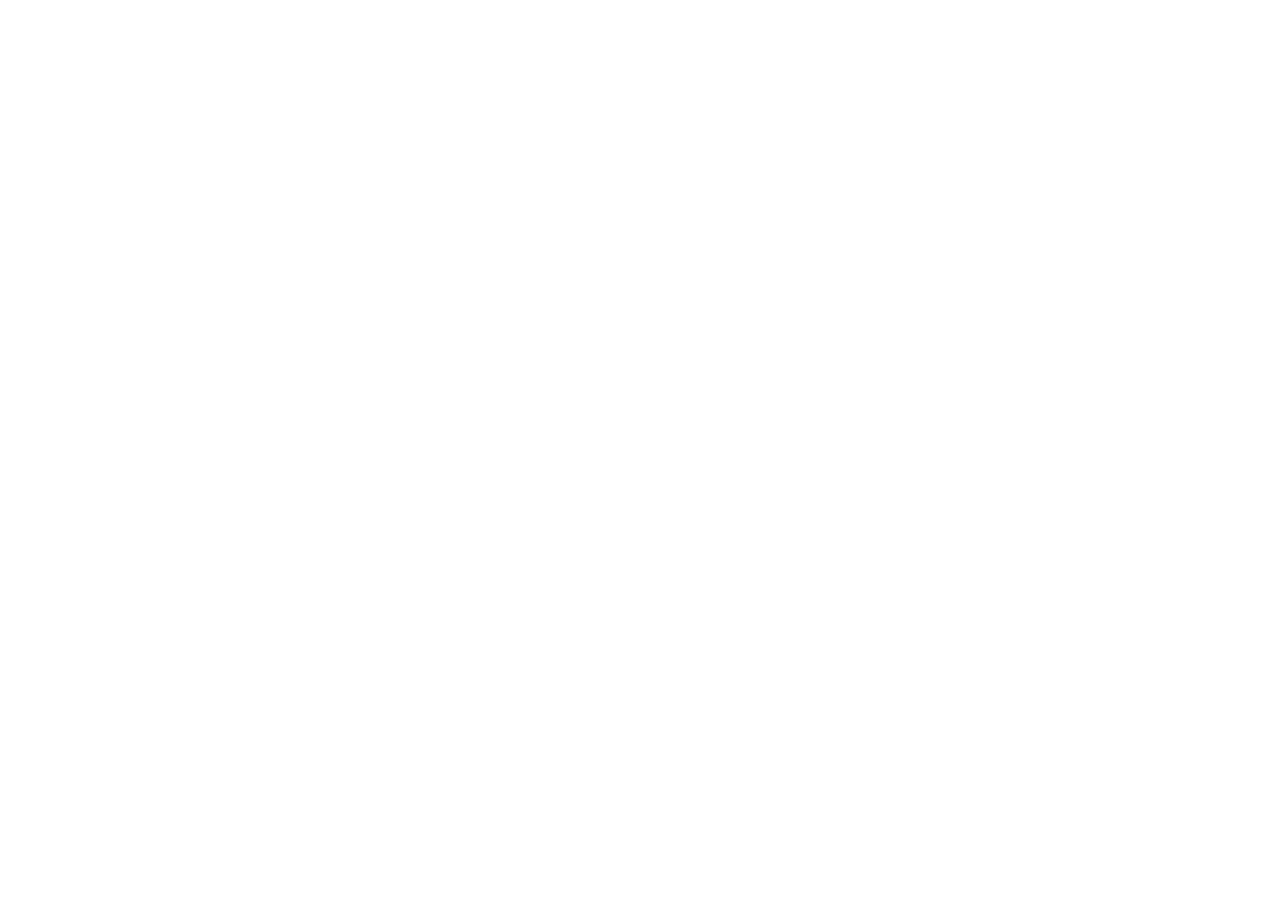
==== index.html @ e8b9bbb8 "Add files via upload" ====
<!DOCTYPE html>
<html lang="en">
  <head>
    <meta charset="utf-8" />
    <meta name="viewport" content="width=device-width, initial-scale=1.0">

    <title>Sketch</title>

    <link rel="stylesheet" type="text/css" href="style.css">

    <script src="libraries/p5.min.js"></script>
    <script src="libraries/p5.sound.min.js"></script>
  </head>

  <body>
    <script src="sketch.js"></script>
  </body>
</html>
---- style.css ----
html, body {
  margin: 0;
  padding: 0;
}

canvas {
  display: block;
}
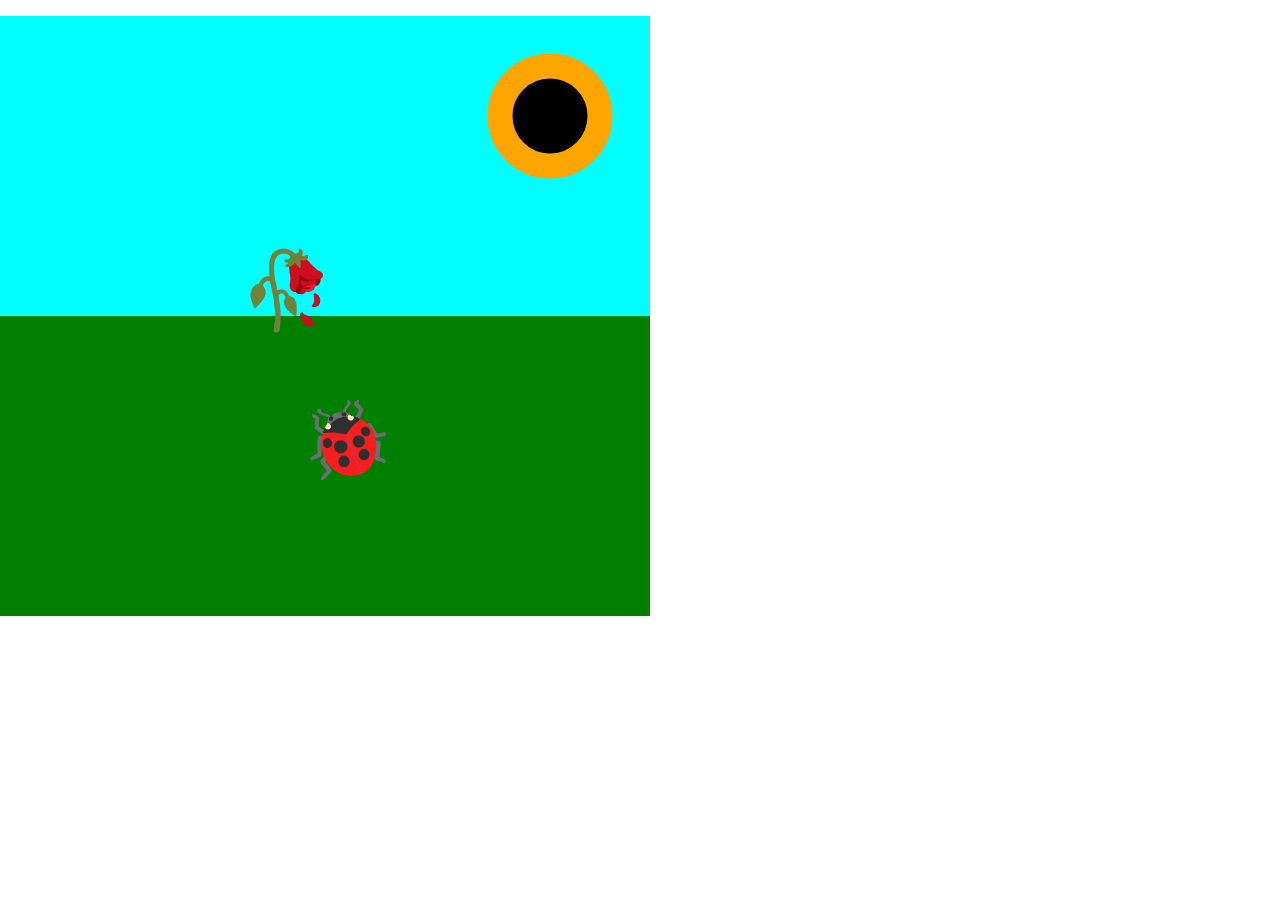
==== commit c6c52950: "link to otion.html added" ====
--- a/index.html
+++ b/index.html
@@ -14,5 +14,6 @@
 
   <body>
     <script src="sketch.js"></script>
+    <footer><p><a href="motion.html"></a> </p></footer>
   </body>
 </html>
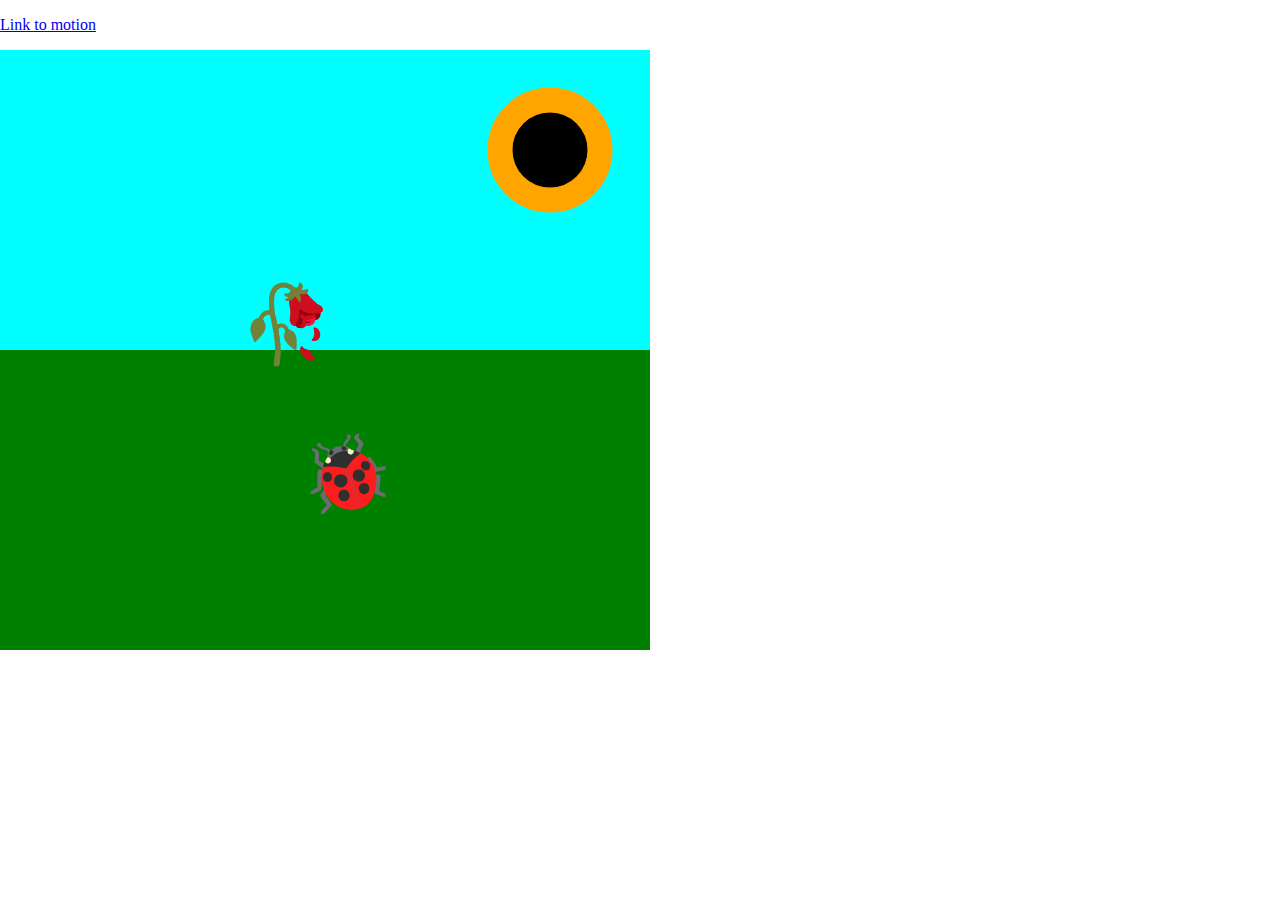
==== commit 8f4ac048: "link modified 3" ====
--- a/index.html
+++ b/index.html
@@ -14,6 +14,6 @@
 
   <body>
     <script src="sketch.js"></script>
-    <footer><p><a href="motion.html"></a> </p></footer>
+    <p><a href="motion.html">Link to motion</a> </p>
   </body>
 </html>
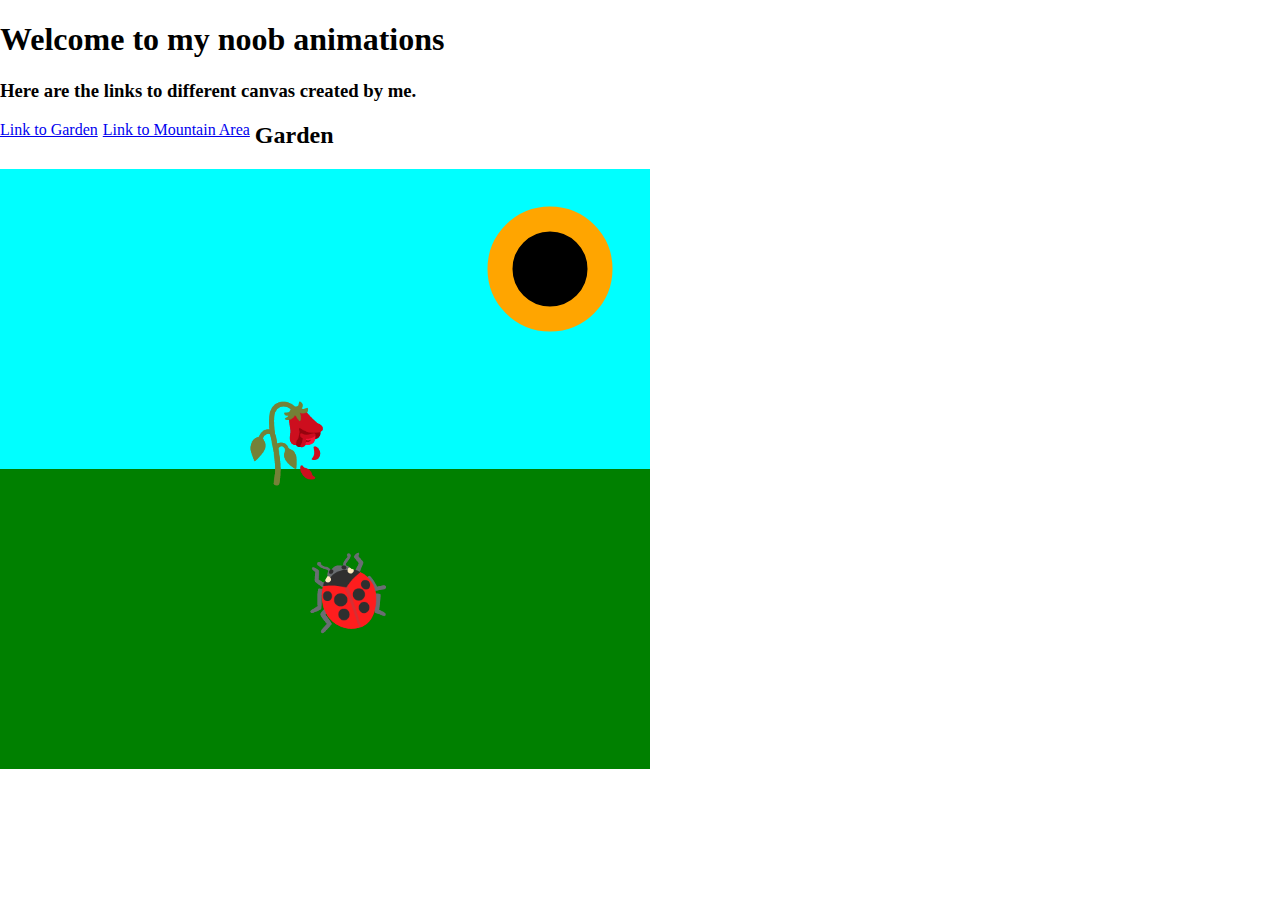
==== commit 0217d3f5: "again" ====
--- a/index.html
+++ b/index.html
@@ -14,6 +14,12 @@
 
   <body>
     <script src="sketch.js"></script>
-    <p><a href="motion.html">Link to motion</a> </p>
+    <h1>Welcome to my noob animations</h1>
+    <h3>Here are the links to different canvas created by me.</h3>
+    <p>
+      <a href="sketch.js">Link to Garden</a>
+      <a href="motion.html">Link to Mountain Area</a>
+    </p>
+    <h2>Garden</h2>
   </body>
 </html>
--- a/style.css
+++ b/style.css
@@ -6,3 +6,8 @@
 canvas {
   display: block;
 }
+a {
+  display: block;
+  float: left;
+  padding-right: 5px;
+}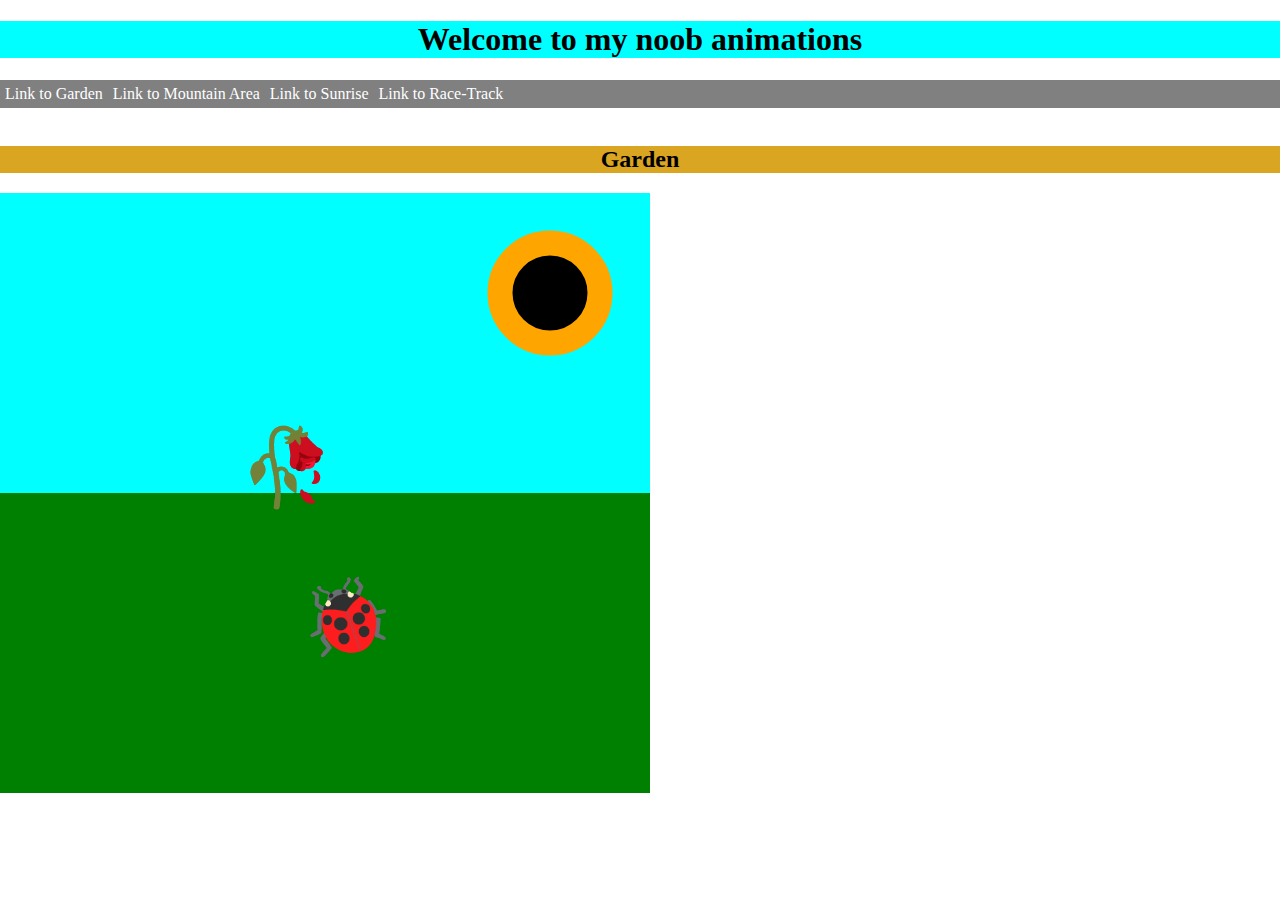
==== commit 2e2b6a26: "New page added" ====
--- a/index.html
+++ b/index.html
@@ -2,24 +2,27 @@
 <html lang="en">
   <head>
     <meta charset="utf-8" />
-    <meta name="viewport" content="width=device-width, initial-scale=1.0">
+    <meta name="viewport" content="width=device-width, initial-scale=1.0" />
 
-    <title>Sketch</title>
+    <title>Garden</title>
 
-    <link rel="stylesheet" type="text/css" href="style.css">
+    <link rel="stylesheet" type="text/css" href="style.css" />
 
     <script src="libraries/p5.min.js"></script>
     <script src="libraries/p5.sound.min.js"></script>
   </head>
 
   <body>
-    <script src="sketch.js"></script>
+    <script src="index.js"></script>
     <h1>Welcome to my noob animations</h1>
-    <h3>Here are the links to different canvas created by me.</h3>
-    <p>
-      <a href="sketch.js">Link to Garden</a>
+    <!-- <p>Here are the links to different canvas created by me.</p> -->
+    <div class="nav">
+      <a href="index.html">Link to Garden</a>
       <a href="motion.html">Link to Mountain Area</a>
-    </p>
+      <a href="interactive.html">Link to Sunrise</a>
+      <a href="Racetrack.html">Link to Race-Track</a>
+    </div>
+    <br />
     <h2>Garden</h2>
   </body>
 </html>
--- a/style.css
+++ b/style.css
@@ -1,3 +1,6 @@
+* {
+  box-sizing: border-box;
+}
 html, body {
   margin: 0;
   padding: 0;
@@ -6,8 +9,37 @@
 canvas {
   display: block;
 }
-a {
+.nav {
+  overflow: hidden;
+  background-color: grey;
+  position: sticky;
+  top: 0;
+}
+.nav a {
   display: block;
   float: left;
-  padding-right: 5px;
+  padding: 5px;
+  text-decoration: none;
+  transition-duration: 1s;
+}
+a:link {
+  color: white;
+}
+a:active {
+  color: rgb(255, 0, 255);
+}
+a:hover {
+  color: rgb(0, 255, 255);
+  background-color: burlywood;
+}
+a:visited {
+  color: white;
+}
+h1 {
+  text-align: center;
+  background-color: aqua;
+}
+h2 {
+  text-align: center;
+  background-color: goldenrod;
 }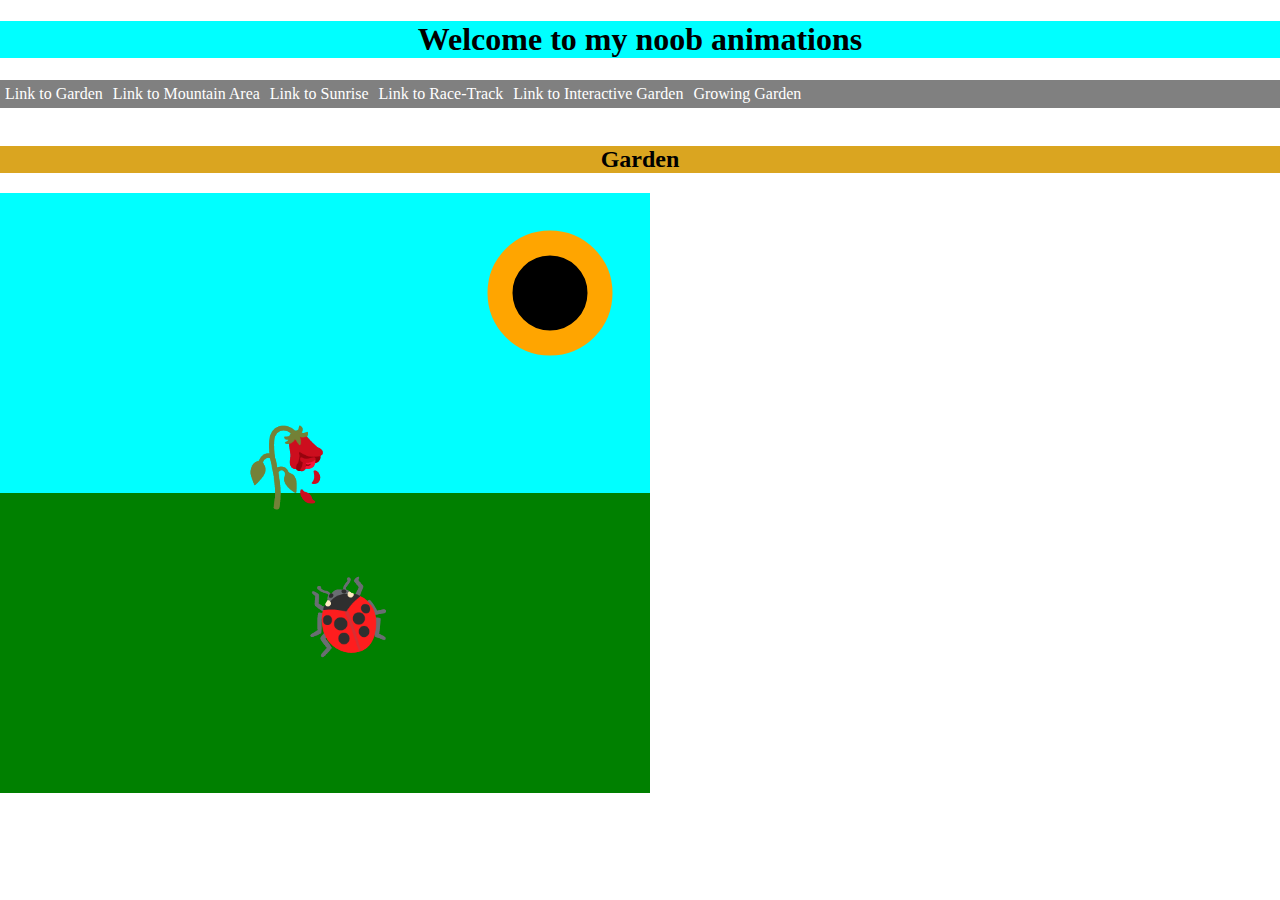
==== commit 363f7a2f: "new files added" ====
--- a/index.html
+++ b/index.html
@@ -21,6 +21,8 @@
       <a href="motion.html">Link to Mountain Area</a>
       <a href="interactive.html">Link to Sunrise</a>
       <a href="Racetrack.html">Link to Race-Track</a>
+      <a href="Data Structure Garden.html">Link to Interactive Garden</a>
+      <a href="Image Interaction.html">Growing Garden</a>
     </div>
     <br />
     <h2>Garden</h2>
